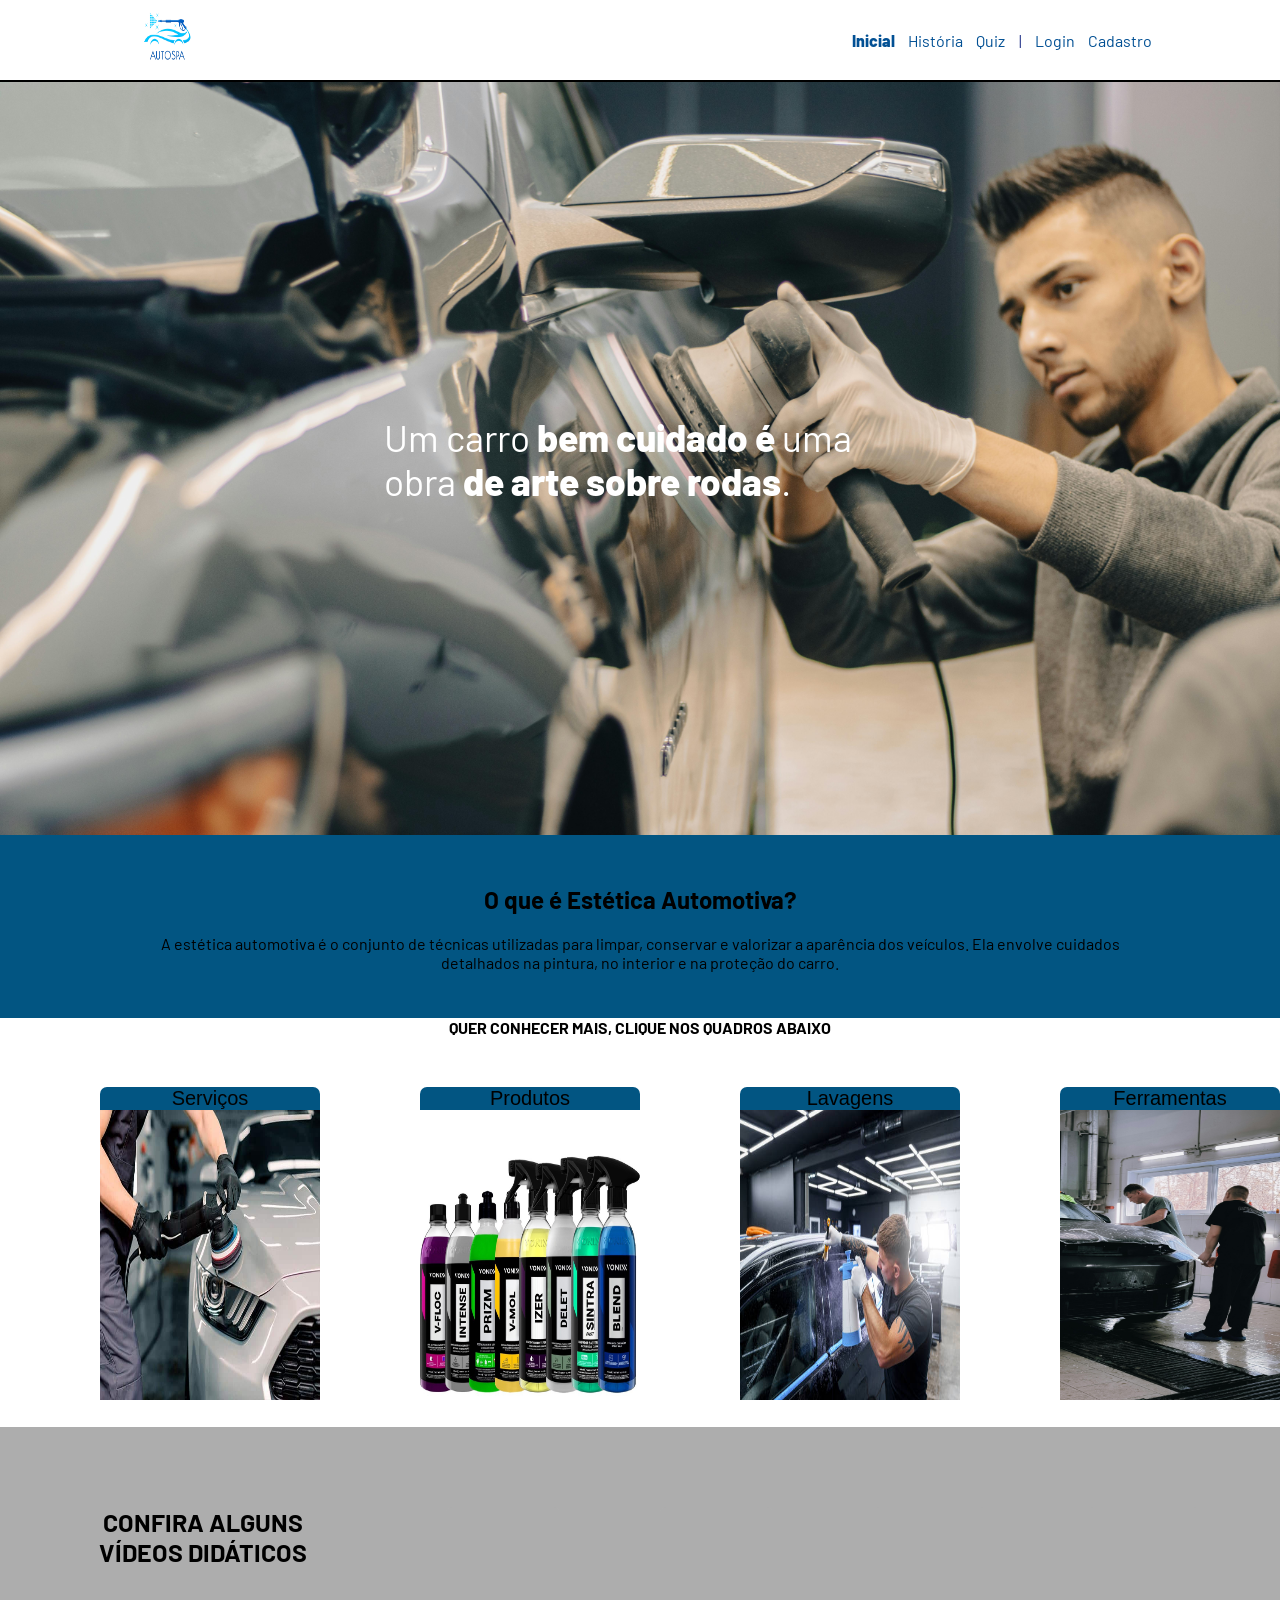
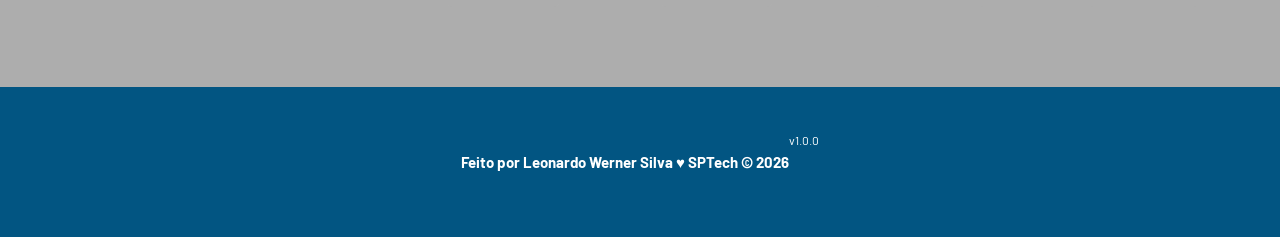
==== public/index.html @ da12f6da "Subindo projeto" ====
<!DOCTYPE html>
<html lang="en">

<head>
  <meta charset="UTF-8">
  <meta http-equiv="X-UA-Compatible" content="IE=edge">
  <meta name="viewport" content="width=device-width, initial-scale=1.0">

  <title>AutoSpa | Página Inicial</title>

  <script src="./js/sessao.js"></script>

  <link rel="stylesheet" href="./css/estilo.css">
  <link rel="icon" href="./assets/icon/LogoAutoSpa.png">
  <link rel="preconnect" href="https://fonts.gstatic.com">
</head>

<body>

  <div class="header">
    <div class="container">
      <div class="titulo">
        <img src="assets/icon/LogoAutoSpa (1).jpg" width="80" height="80" />
      </div>

      <ul class="navbar">
        <li class="agora">
          <a href="#">Inicial</a>
        </li>
        <li>
          <a href="historia.html">História</a>
        </li>
        <li>
          <a href="simulador.html">Quiz </a>
        </li>
        <li>|</li>
        <li>
          <a href="login.html">Login</a>
        </li>
        <li>
          <a href="cadastro.html">Cadastro</a>
        </li>
      </ul>
    </div>
  </div>

  <div class="banner">
    <div class="container">
      <p>Um carro <span>bem cuidado é </span> uma obra<span> de arte sobre rodas</span>.</p>
    </div>
  </div>

  <div class="social">
    <div class="container">
      <div class="boxes">
        <div class="box">
          <center>
            <p>
            <h2>O que é Estética Automotiva?</h2>
            <p>
              <center>
                A estética automotiva é o conjunto de técnicas utilizadas para limpar,
                conservar e valorizar a aparência dos veículos. Ela envolve cuidados
                detalhados na pintura, no interior e na proteção do carro.
              </center>
            </p>
          </center>



        </div>
      </div>
    </div>
  </div>
  <center><b>QUER CONHECER MAIS, CLIQUE NOS QUADROS ABAIXO</b></center>
  <div class="containerbloco">

    <div class="bloco1">
      Serviços
      <a href="serviços.html"> <!-- Link da página de destino -->
        <img src="assets/imgs/imagfundo.jpg" width="220" height="290" />
      </a>
    </div>
    <div class="bloco2">
      Produtos
      <a href="produtos.html"> <!-- Link da página de destino -->
        <img src="assets/imgs/vonix.jpg" width="220" height="310" />

      </a>

    </div>
    <div class="bloco3">
      Lavagens
      <a href="lavagens.html"> <!-- Link da página de destino -->
        <img src="assets/imgs/limpeza1.jpg" width="220" height="290" />

      </a>



    </div>
    <div class="bloco4">
     Ferramentas
      <a href="pagina-vonixx.html"> <!-- Link da página de destino -->
        <img src="assets/imgs/ppf.jpg" width="220" height="290" />
      </a>




    </div>

  </div>
  </div>



  <div class="containervideos">
    <center> <b>CONFIRA ALGUNS VÍDEOS DIDÁTICOS</b></center>
    <div class="video1">
      <!--vídeo em tela cheia: allowfullscreen-->
    <!-- incorporar outro site dentro do seu: iframe-->
  <iframe width="100%" height="315" 
 src="https://www.youtube.com/embed/LTi30Le3JW8"

 
    title="YouTube video player" 
    frameborder="0" 
    
    allowfullscreen>
  </iframe>
</div>
     <div class="video2">
      <!--vídeo em tela cheia: allowfullscreen-->
    <!-- incorporar outro site dentro do seu: iframe-->
  <iframe width="100%" height="315" 
src="https://www.youtube.com/embed/UJSgaszOZp0"
  
    title="YouTube video player" 
    frameborder="0" 
    
    allowfullscreen>
  </iframe>
</div>
      <div class="video3">
      <!--vídeo em tela cheia: allowfullscreen-->
    <!-- incorporar outro site dentro do seu: iframe-->
  <iframe width="100%" height="315" 
    src="https://www.youtube.com/embed/Ljs_YcclOmY" 
    
    title="YouTube video player" 
    frameborder="0" 
    
    allowfullscreen>
  </iframe>
</div>
     <div class="video4">
      <!--vídeo em tela cheia: allowfullscreen-->
    <!-- incorporar outro site dentro do seu: iframe-->
  <iframe width="100%" height="315" 
    src="https://www.youtube.com/embed/5UEhQ9t1pQw" 
    title="YouTube video player" 
    frameborder="0" 
    
    allowfullscreen>
  </iframe>
</div>
  </div>
  <div class="footer">
    <div class="container">
      <h4>Feito por Leonardo Werner Silva &hearts; SPTech &copy; 2026</h4>
      <span class="version">v1.0.0</span>
    </div>
  </div>
</body>

</html>
---- public/css/estilo.css ----
@import url('https://fonts.googleapis.com/css2?family=Barlow:ital,wght@0,100;0,200;0,300;0,400;0,500;0,600;0,700;0,800;0,900;1,100;1,200;1,300;1,400;1,500;1,600;1,700;1,800;1,900&display=swap');

body {
  margin: 0;
  padding: 0;
  font-family: 'Barlow', 'Segoe UI', 'Segoe UI', Tahoma, Geneva, Verdana, sans-serif;
  background-color: rgb(255, 255, 255);
}

:root {
  --tamanho-header: 80px;
  --tamanho-banner: calc(100vh - var(--tamanho-header) - var(--tamanho-footer) - 2px);
  --tamanho-simulador: calc(100vh - var(--tamanho-header) - var(--tamanho-footer) - 2px);
  --tamanho-login: calc(100vh - var(--tamanho-header) - var(--tamanho-footer) - 2px);
  --tamanho-footer: 65px;
}

.container {
  display: flex;
  width: 80%;
  margin: auto;
}

.header {
  height: var(--tamanho-header);
  border-bottom: 2px solid #000000;
}

.header .container {
  justify-content: space-between;
  align-items: center;
  height: 100%;
}

.header a {
  text-decoration: none;
  color: #025094;
}

.agora {
  font-weight: 800;
}

.navbar {
  width: 300px;
  display: flex;
  align-items: center;
  justify-content: space-between;
  list-style: none;
  color: #2d3d8e;
}

.titulo {
  color: #32b9cd;
  width: fit-content;


}

.header h1 {
  margin: 0;
}

/* BANNER */

.banner {
  height: var(--tamanho-banner);
  color: rgb(255, 255, 255);
  background-image: url('../assets/imgs/fundo.jpg');
  background-size: cover;
}

.banner .container {
  justify-content: center;
  align-items: center;
  height: 100%;

}

.banner .container p {
  width: 50%;
  margin: 0;
  padding: 0;
  font-size: 37px;

}

.banner .container span {
  font-weight: 800;

}

/* MISSÃO VISÃO VALORES */

.social {
  background-color: #025582;
  display: flex;
}

.social .container {
  justify-content: center;
}

.box img {
  width: 170px;
}

.social .container .boxes {
  display: flex;
  justify-content: space-between;
  width: 100%;
  padding: 30px 0;
}

.social p {
  
   text-align: justify; /* texto alinhado*/ 
}

.box {
  display: flex;
  flex-direction: column;

}

/* FOOTER */

.footer {
  background-color: #025582;
  height: 150px;
  color: #fff;
  display: flex;
  font-size: 15px;
}

.footer .container {
  justify-content: center;
  text-align: center;
}

.footer .container .version {
  font-size: 12px;
}

/* LOGIN */

.login {
  height: var(--tamanho-login);
  background-image: url('../assets/imgs/telas.jpg');
  background-size: cover;
}

.login .container {
  justify-content: center;
  align-items: center;
  height: 100%;
}

.card {
  width: 50%;
  background-color: #e5e5e5;
  border-radius: 10px;
  display: flex;
  align-items: center;
  justify-content: space-evenly;
  color: rgb(5, 65, 156);
  flex-direction: column;
  height: fit-content;
  padding: 20px 0;
}

.card h2 {
  margin: 0;
  font-size: 30px;
}

.formulario {
  display: flex;
  height: 90%;
  width: 80%;
  justify-content: space-around;
  flex-direction: column;
}

.formulario span {
  font-size: 15px;
  font-weight: 800;
}

.formulario input {
  border: 2px solid #32b9cd;
  text-align: center;
  border-radius: 10px;
  margin: 0;
}

.formulario select {
  border: 2px solid #32b9cd;
  background-color: white;
  color: gray;
  height: 36px;
  text-align: center;
  border-radius: 10px;
  margin: 0;
}

.campo {
  display: flex;
  flex-direction: column;
  justify-content: start;
  padding: 5px 0;
}

.botao {
  cursor: pointer;
  font-family: "Barlow", sans-serif;
  border: 0;
  border-radius: 5px;
  font-weight: 600;
  font-size: 18px;
  color: #fff;
  background-color: #33228a;
  width: 120px;
  height: 30px;
  align-self: center;
  margin-top: 20px;
}

.loading-div {
  width: 50px;
  display: none;
}

.loading-div img {
  height: 50px;
  width: 50px;
}

#div_erros_login {
  display: none
}

/* CSS DA PARTE DE HISTÓRIA*/
.social1{
   background-color: #264a84;
   display: flex;
   align-items: center;
   justify-content: center;
  padding: 30px;
}
.fotocarroantigo {

background-color: #bab6b6;

}

.caixa {

  color: rgb(222, 222, 222);
  justify-content: space-between;
  display: flex;
   text-align: justify; /* texto alinhado*/ 
    gap: 40px;

}

/* Especialidades  */ 
.containerbloco{
justify-content: center ;
  flex-direction: row;

  align-items: center;
  display: flex;
  padding: 50px;
}
.bloco1{
   border: 0;
  border-radius: 7px;
  font-weight: 80px;
   font-family: 'Lucida Sans', 'Lucida Sans Regular', 'Lucida Grande', 'Lucida Sans Unicode', Geneva, Verdana, sans-serif;
  align-items: center;
  font-size: 14px;
  
  flex-direction: column;
  display: flex;
  color: #030303;
  font-size: 20px;
  width: 220px;
  margin-left: 100px;
  height: 290px;
background-color: #025582;
}
.bloco2{
   border: 0;
  border-radius: 7px;
  font-weight: 80px;
  font-size: 14px;
  align-items: center;
  flex-direction: column;
  font-size: 20px;
  font-family: 'Lucida Sans', 'Lucida Sans Regular', 'Lucida Grande', 'Lucida Sans Unicode', Geneva, Verdana, sans-serif;
  display: flex;
  color: #000000;
  width: 220px;
  margin-left: 100px;
  height: 290px;
 background-color: #025582;
}
.bloco3{
   border: 0;
  border-radius: 7px;
  align-items: center;
  font-weight: 80px;
  font-size: 14px;
  font-family: 'Lucida Sans', 'Lucida Sans Regular', 'Lucida Grande', 'Lucida Sans Unicode', Geneva, Verdana, sans-serif;
  flex-direction: column;
  display: flex;
  color: #000000;
  width: 220px;
  font-size: 20px;
  margin-left: 100px;
  height: 290px;
background-color: #025582;
}
.bloco4{
   border: 0;
  border-radius: 7px;
  font-weight: 80px;
  font-size: 14px;
  align-items: center;
  flex-direction: column;
  font-family: 'Lucida Sans', 'Lucida Sans Regular', 'Lucida Grande', 'Lucida Sans Unicode', Geneva, Verdana, sans-serif;
  display: flex;
  color: #000000;
  width: 220px;
  font-size: 20px;
  margin-left: 100px;
  height: 290px;
background-color: #025582;
}
/* VIDEOS   */
.containervideos{
  justify-content: center ;
  font-size: 25px;
  display: flex;
  background-color: #adadad;
  padding: 80px;
}
.video1{
    border: 0;
  border-radius: 7px;
  font-weight: 80px;
  font-size: 14px;
  
  flex-direction: column;
  display: flex;
  color: #fff;
  width: 190px;
  margin-left: 120px;
  height: 100px;
  background-color: #adadad;
}
.video2{
    border: 0;
  border-radius: 7px;
  font-weight: 80px;
  font-size: 14px;
  
  flex-direction: column;
  display: flex;
  color: #fff;
  width: 190px;
  margin-left: 100px;
  height: 100px;
  background-color: #adadad;
}
.video3{
    border: 0;
  border-radius: 7px;
  font-weight: 80px;
  font-size: 14px;
  
  flex-direction: column;
  display: flex;
  color: #fff;
  width: 190px;
  margin-left: 100px;
  height: 100px;
  background-color: #adadad;
}
.video4{
    border: 0;
  border-radius: 7px;
  font-weight: 80px;
  font-size: 14px;
  
  flex-direction: column;
  display: flex;
  color: #fff;
  width: 190px;
  margin-left: 100px;
  height: 100px;
  background-color: #adadad;
}
  /* FORMULARIO */

.alerta_erro {
  display: flex;
  justify-content: flex-end;
}

.card_erro {
  display: none;
  background-color: #fff;
  color: black;
  width: 230px;
  position: fixed;
  border-radius: 4px;
  border: #ED145B 3px solid;
  padding: 10px;
  margin-right: 10%;
}

.card_erro #mensagem_erro {
  font-weight: 500;
  font-size: 20px;
}

.formulario .tipo_campo {
  font-size: 20px;
  font-weight: 600 !important;
}

.formulario {
  display: flex;
  flex-direction: column;
}

input {
  margin-bottom: 10px;
  border: 2px solid #32b9cd;
  padding: 10px;
  text-align: center;
  border-radius: 10px;
}

.btn {
  font-family: "Barlow", sans-serif;
  border: 0;
  border-radius: 5px;
  font-weight: 600;
  font-size: 18px;
  padding: 10px 15px;
  color: white;
  background-color: #ED145B;
  width: 120px;
  align-self: center;
  margin-top: 5px;
}

.loading-div {
  width: 50px;
  margin: auto;
  display: none;
}

.loading-div img {
  height: 50px;
  width: 50px;
}

/* SIMULADOR */

.simulador {
  color: white;
}

.simulador .container {
  flex-direction: column;
  overflow: scroll;
  height: var(--tamanho-simulador);
}

/* ALERTA */

#alerta {
  position: absolute;
  right: 0;
  bottom: 0;
}

.mensagem-alarme {
  background-color: white;
  border-radius: 5px;
  width: 300px;
  height: 80px;
  margin: 10px;
  padding: 10px 0;
  display: flex;
  justify-content: space-evenly;
  align-items: center;
}

.mensagem-alarme h3 {
  font-size: 14px;
  margin: 0;
}

.mensagem-alarme .informacao {
  width: 66%;
}

.alarme-sino {
  width: 48px;
  height: 48px;
  animation-name: bell;
  animation-duration: 4s;
  background-image: url('https://cdn-icons-png.flaticon.com/512/1157/1157000.png');
  background-size: cover;
  animation-iteration-count: infinite;
}

@keyframes bell {
  0% {
    transform: rotate(25deg)
  }

  25% {
    transform: rotate(-25deg)
  }

  50% {
    transform: rotate(25deg)
  }

  75% {
    transform: rotate(-25deg)
  }

  100% {
    transform: rotate(25deg)
  }
}
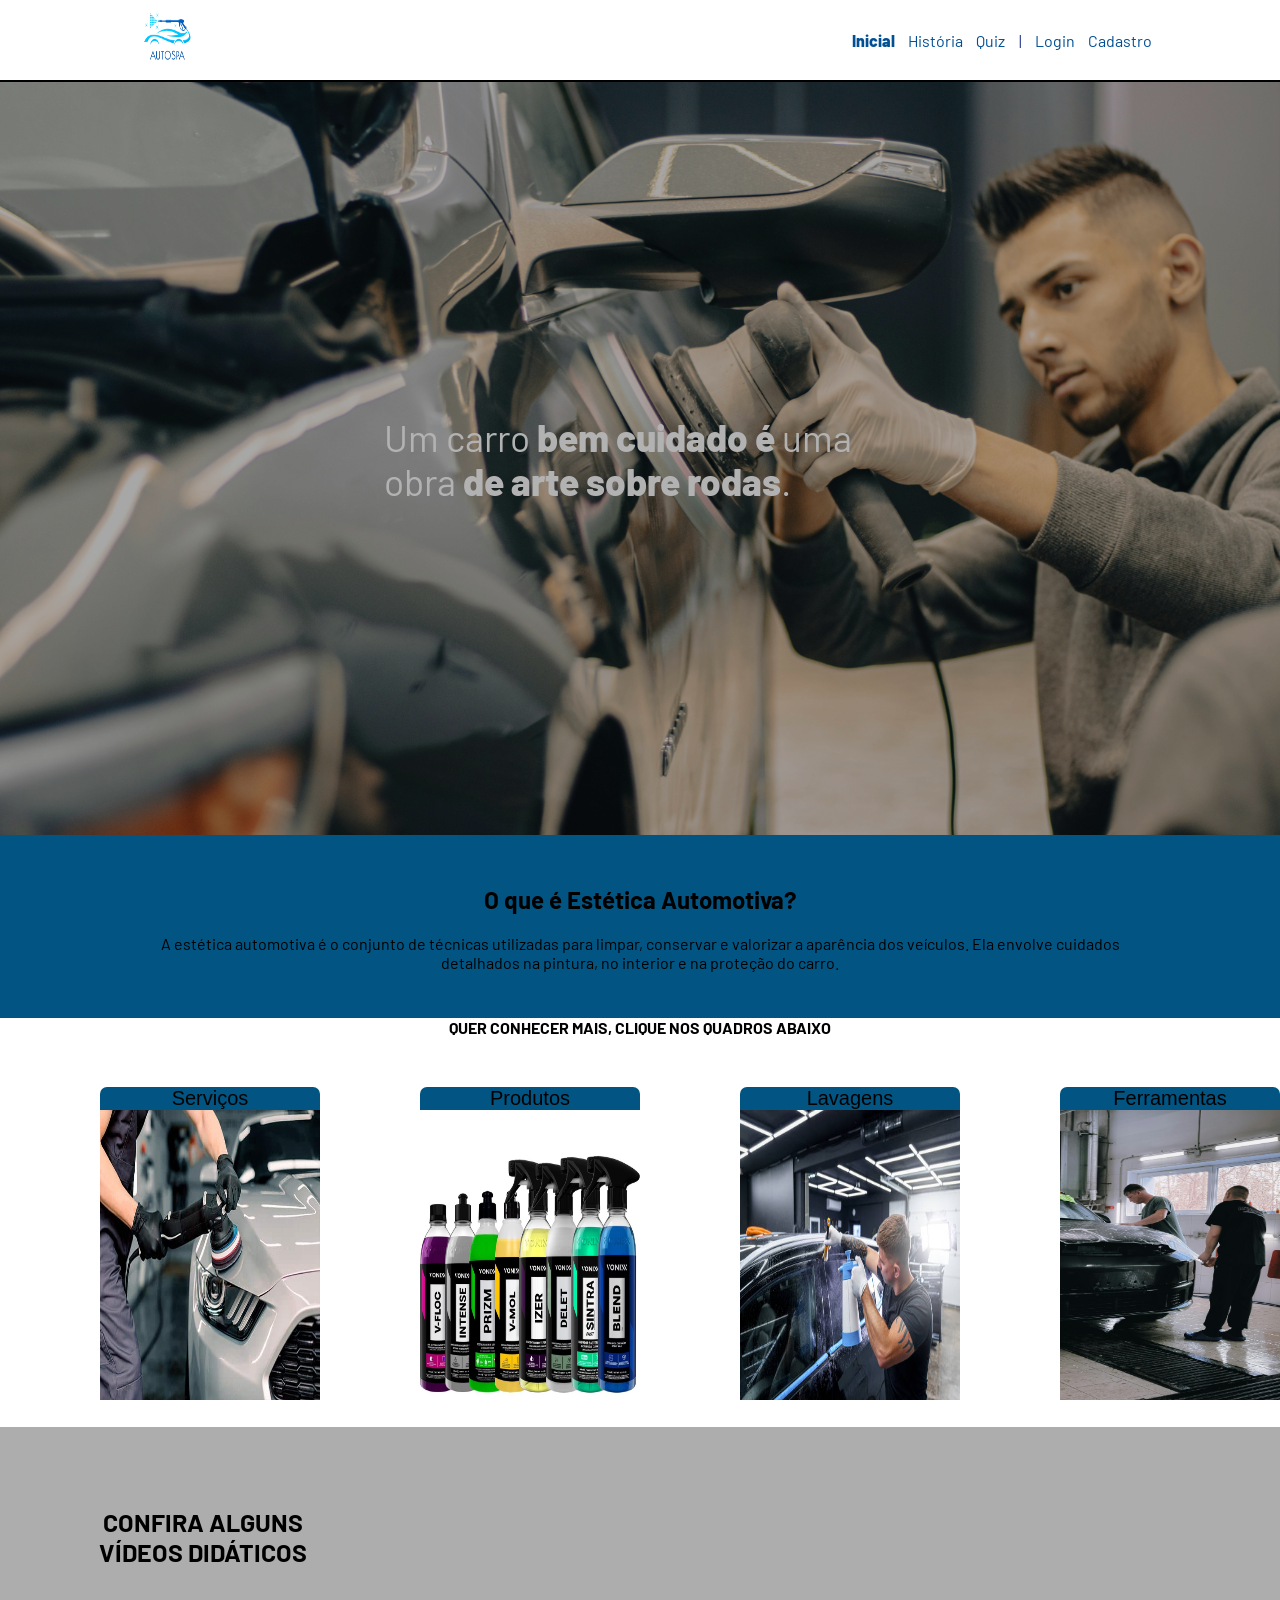
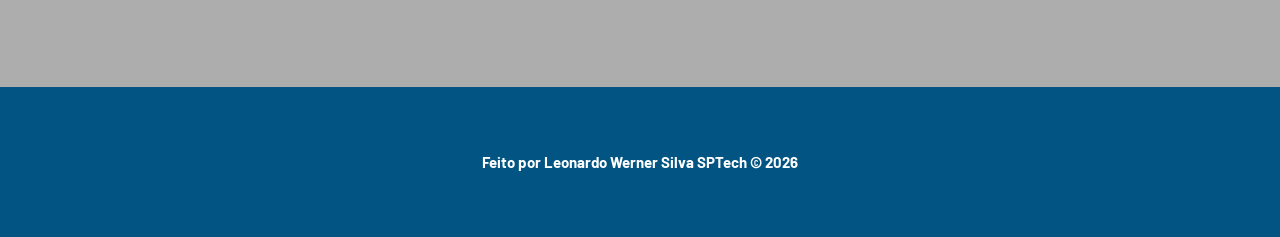
==== commit 47213ac7: "Codigo atualizado" ====
--- a/public/index.html
+++ b/public/index.html
@@ -168,8 +168,8 @@
   </div>
   <div class="footer">
     <div class="container">
-      <h4>Feito por Leonardo Werner Silva &hearts; SPTech &copy; 2026</h4>
-      <span class="version">v1.0.0</span>
+      <h4>Feito por Leonardo Werner Silva  SPTech &copy; 2026</h4>
+      
     </div>
   </div>
 </body>
--- a/public/css/estilo.css
+++ b/public/css/estilo.css
@@ -67,6 +67,7 @@
   height: var(--tamanho-banner);
   color: rgb(255, 255, 255);
   background-image: url('../assets/imgs/fundo.jpg');
+  filter: brightness(0.7);
   background-size: cover;
 }
 
@@ -480,6 +481,13 @@
   overflow: scroll;
   height: var(--tamanho-simulador);
 }
+/* Serviço*/
+.serviço{
+  display: flex;
+  align-items: center;
+  justify-content: center;
+  flex-direction: column;
+}
 
 /* ALERTA */
 
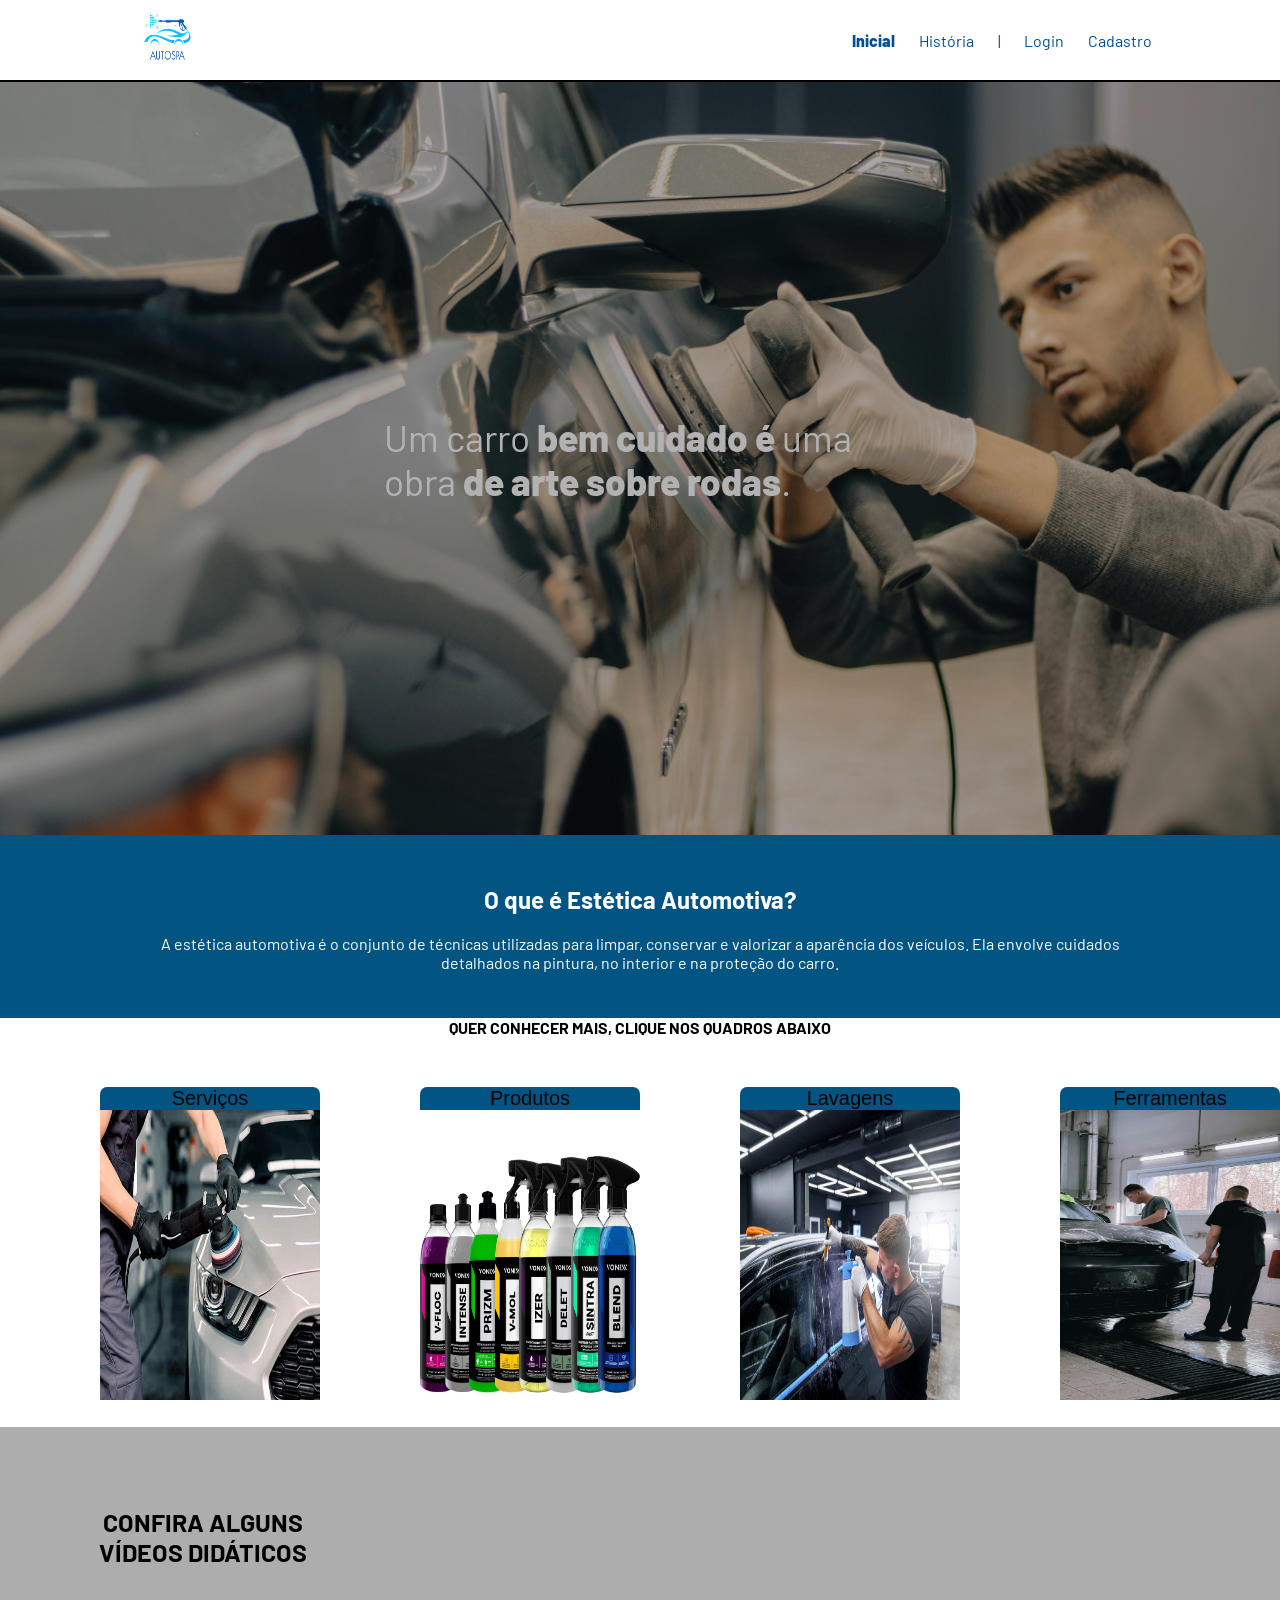
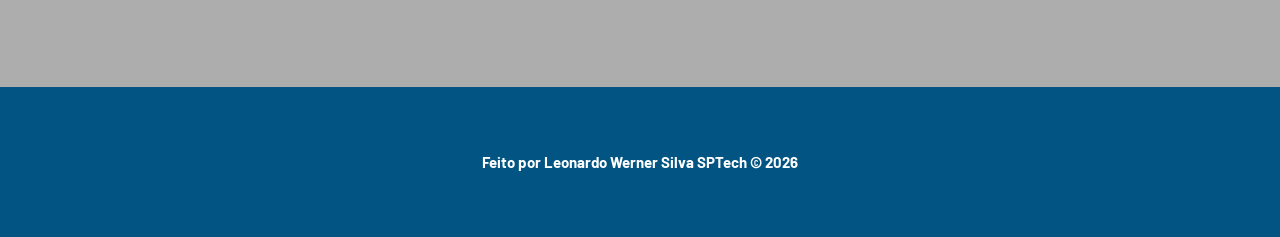
==== commit e6df75f8: "Projeto atualizado conexão vm" ====
--- a/public/index.html
+++ b/public/index.html
@@ -29,9 +29,6 @@
         </li>
         <li>
           <a href="historia.html">História</a>
-        </li>
-        <li>
-          <a href="simulador.html">Quiz </a>
         </li>
         <li>|</li>
         <li>
@@ -101,7 +98,7 @@
     </div>
     <div class="bloco4">
      Ferramentas
-      <a href="pagina-vonixx.html"> <!-- Link da página de destino -->
+      <a href="ferramentas.html"> <!-- Link da página de destino -->
         <img src="assets/imgs/ppf.jpg" width="220" height="290" />
       </a>
 
--- a/public/css/estilo.css
+++ b/public/css/estilo.css
@@ -96,6 +96,7 @@
 .social {
   background-color: #025582;
   display: flex;
+  color: white;
 }
 
 .social .container {
@@ -116,6 +117,7 @@
 .social p {
   
    text-align: justify; /* texto alinhado*/ 
+   
 }
 
 .box {
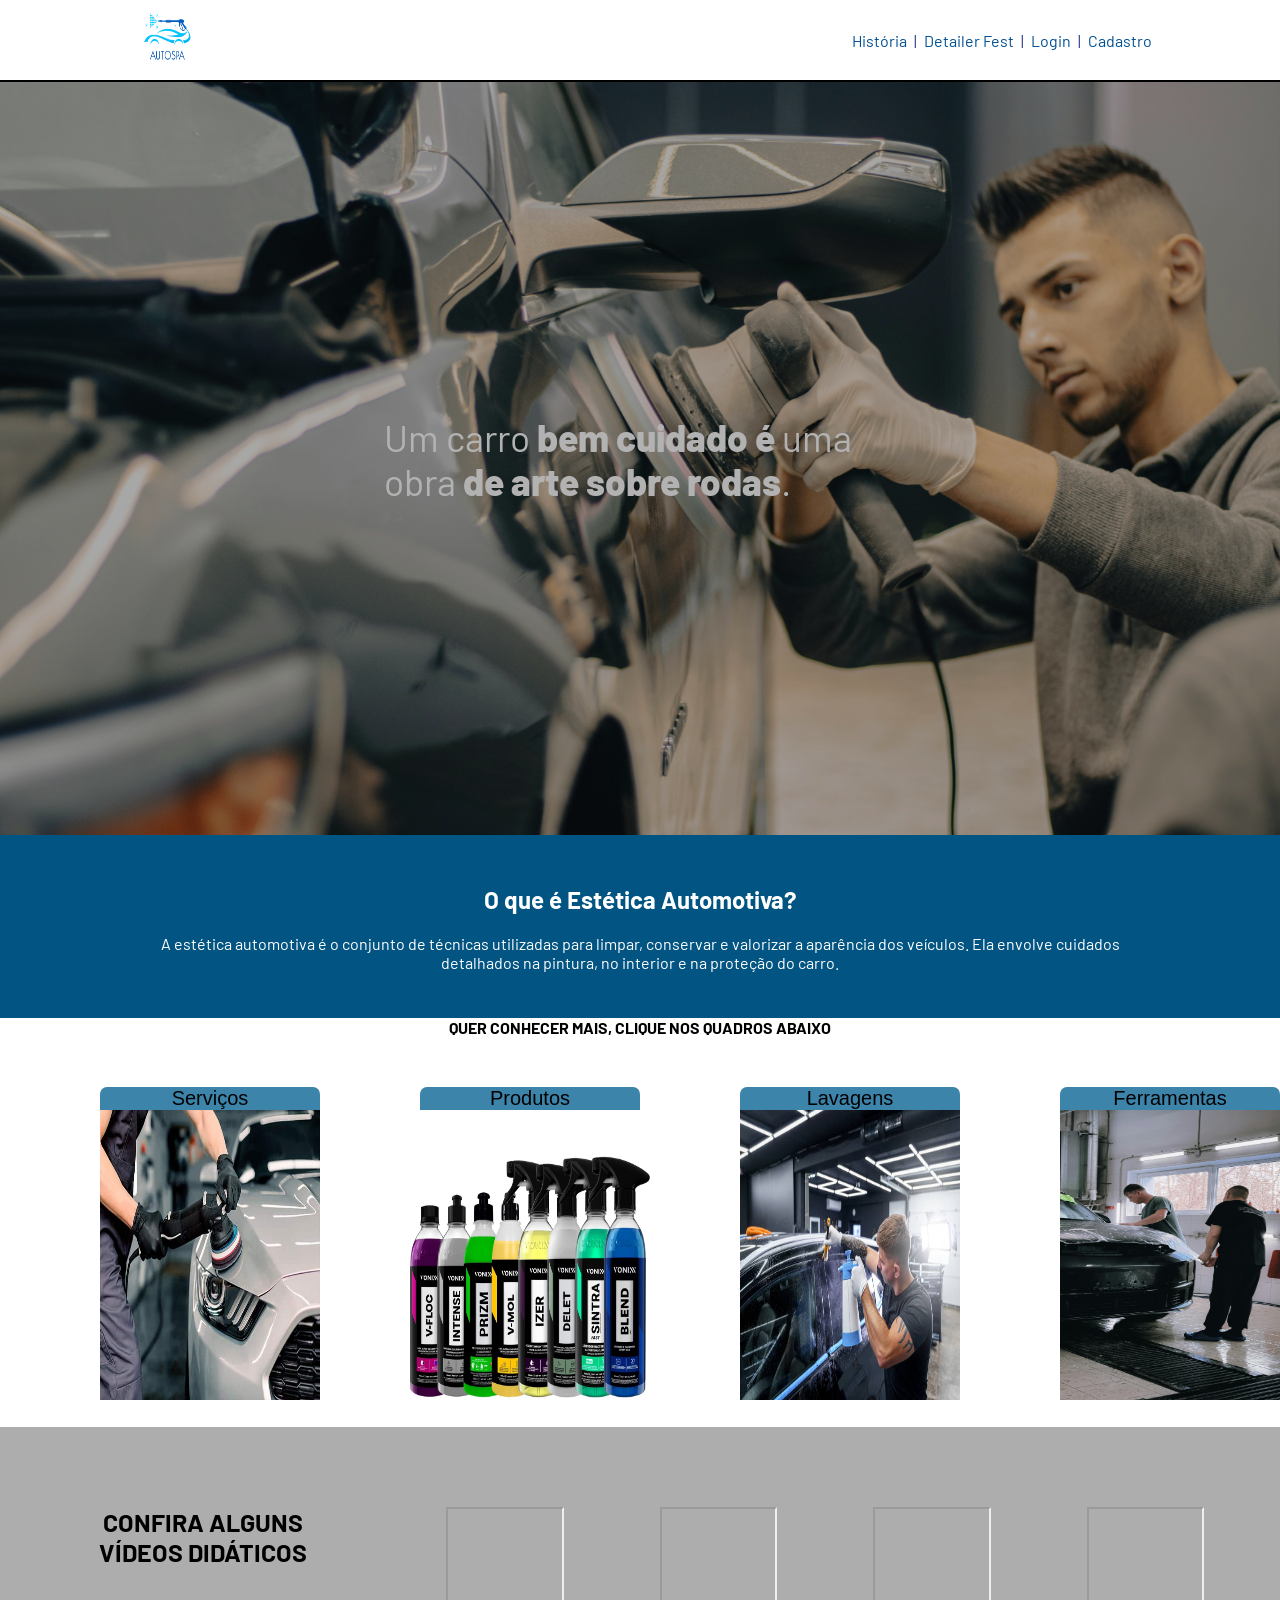
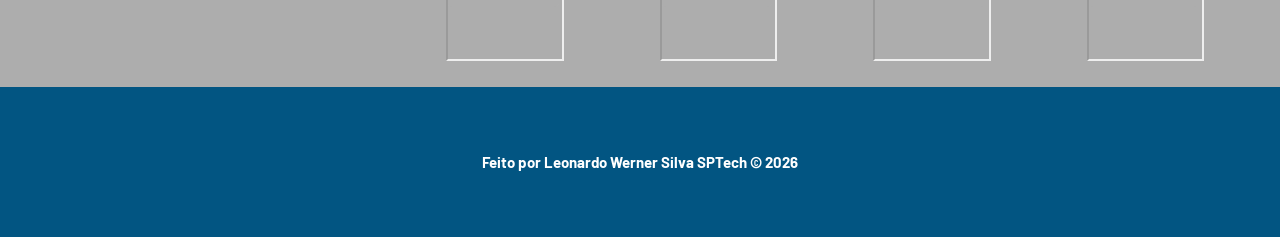
==== commit b8f9fb1d: "feat Projeto atualizado" ====
--- a/public/index.html
+++ b/public/index.html
@@ -24,17 +24,17 @@
       </div>
 
       <ul class="navbar">
-        <li class="agora">
-          <a href="#">Inicial</a>
-        </li>
-        <li>
+         <li>
           <a href="historia.html">História</a>
+        
+        </li>|<li>
+            
+          <a href="eventos.html"> Detailer Fest</a>
         </li>
         <li>|</li>
         <li>
           <a href="login.html">Login</a>
-        </li>
-        <li>
+        </li>| <li>
           <a href="cadastro.html">Cadastro</a>
         </li>
       </ul>
@@ -74,21 +74,21 @@
 
     <div class="bloco1">
       Serviços
-      <a href="serviços.html"> <!-- Link da página de destino -->
+      <a href="serviços.html"> 
         <img src="assets/imgs/imagfundo.jpg" width="220" height="290" />
       </a>
     </div>
     <div class="bloco2">
       Produtos
-      <a href="produtos.html"> <!-- Link da página de destino -->
-        <img src="assets/imgs/vonix.jpg" width="220" height="310" />
+      <a href="produtos.html"> 
+        <img src="assets/imgs/vonix.jpg" width="240" height="315" />
 
       </a>
 
     </div>
     <div class="bloco3">
       Lavagens
-      <a href="lavagens.html"> <!-- Link da página de destino -->
+      <a href="lavagens.html">
         <img src="assets/imgs/limpeza1.jpg" width="220" height="290" />
 
       </a>
@@ -97,11 +97,11 @@
 
     </div>
     <div class="bloco4">
-     Ferramentas
-      <a href="ferramentas.html"> <!-- Link da página de destino -->
+      Ferramentas
+      <a href="ferramentas.html">
         <img src="assets/imgs/ppf.jpg" width="220" height="290" />
       </a>
-
+    
 
 
 
@@ -115,58 +115,46 @@
   <div class="containervideos">
     <center> <b>CONFIRA ALGUNS VÍDEOS DIDÁTICOS</b></center>
     <div class="video1">
+
       <!--vídeo em tela cheia: allowfullscreen-->
-    <!-- incorporar outro site dentro do seu: iframe-->
-  <iframe width="100%" height="315" 
- src="https://www.youtube.com/embed/LTi30Le3JW8"
+      <!-- incorporar outro site dentro do seu: iframe-->
+      <!-- https://asllanmaciel.com.br/iframes-html/-->
+      <iframe width="100%" height="315" src="https://www.youtube.com/embed/LTi30Le3JW8" title="YouTube video "
+        allowfullscreen>
+      </iframe>
+    </div>
+    
+      <!--vídeo em tela cheia: allowfullscreen-->
+      <!-- incorporar outro site dentro do seu: iframe-->
+    <div class="video2">
 
- 
-    title="YouTube video player" 
-    frameborder="0" 
+      <iframe width="100%" height="315" src="https://www.youtube.com/embed/UJSgaszOZp0" title="YouTube video "
+        allowfullscreen>
+      </iframe>
+    </div>
     
-    allowfullscreen>
-  </iframe>
-</div>
-     <div class="video2">
       <!--vídeo em tela cheia: allowfullscreen-->
-    <!-- incorporar outro site dentro do seu: iframe-->
-  <iframe width="100%" height="315" 
-src="https://www.youtube.com/embed/UJSgaszOZp0"
-  
-    title="YouTube video player" 
-    frameborder="0" 
+      <!-- incorporar outro site dentro do seu: iframe-->
+    <div class="video3">
+
+      <iframe width="100%" height="315" src="https://www.youtube.com/embed/Ljs_YcclOmY" title="YouTube video "
+        allowfullscreen>
+      </iframe>
+    </div>
     
-    allowfullscreen>
-  </iframe>
-</div>
-      <div class="video3">
       <!--vídeo em tela cheia: allowfullscreen-->
-    <!-- incorporar outro site dentro do seu: iframe-->
-  <iframe width="100%" height="315" 
-    src="https://www.youtube.com/embed/Ljs_YcclOmY" 
-    
-    title="YouTube video player" 
-    frameborder="0" 
-    
-    allowfullscreen>
-  </iframe>
-</div>
-     <div class="video4">
-      <!--vídeo em tela cheia: allowfullscreen-->
-    <!-- incorporar outro site dentro do seu: iframe-->
-  <iframe width="100%" height="315" 
-    src="https://www.youtube.com/embed/5UEhQ9t1pQw" 
-    title="YouTube video player" 
-    frameborder="0" 
-    
-    allowfullscreen>
-  </iframe>
-</div>
+      <!-- incorporar outro site dentro do seu: iframe-->
+    <div class="video4">
+
+      <iframe width="100%" height="315" src="https://www.youtube.com/embed/5UEhQ9t1pQw" title="YouTube video "
+        allowfullscreen>
+      </iframe>
+    </div>
   </div>
   <div class="footer">
     <div class="container">
-      <h4>Feito por Leonardo Werner Silva  SPTech &copy; 2026</h4>
-      
+      <h4>Feito por Leonardo Werner Silva SPTech &copy; 2026</h4>
+
     </div>
   </div>
 </body>
--- a/public/css/estilo.css
+++ b/public/css/estilo.css
@@ -115,9 +115,10 @@
 }
 
 .social p {
-  
-   text-align: justify; /* texto alinhado*/ 
-   
+
+  text-align: justify;
+  /* texto alinhado*/
+
 }
 
 .box {
@@ -144,6 +145,114 @@
 .footer .container .version {
   font-size: 12px;
 }
+/*  Tela de Produto  */ 
+.socialproduto .container .boxes_produto {
+  display: flex;
+  justify-content: space-between;
+  width: 100%;
+  padding: 30px 0;
+}
+.socialproduto {
+  background-color: #264a84;
+  display: flex;
+  align-items: center;
+  justify-content: center;
+  padding: 30px;
+}
+.socialproduto1 {
+  background-color: #23519b;
+  display: flex;
+  align-items: center;
+  justify-content: center;
+  padding: 30px;
+}
+/*  Tela de evento  */ 
+.socialevento .container .boxes_evento {
+   display: flex;
+  width: 100%;
+  padding: 20px 0;
+}
+
+.socialevento {
+  background-color: #264a84;
+  display: flex;
+  padding: 40px;
+}
+.socialevento1 {
+  background-color: #23519b;
+  display: flex;
+  align-items: center;
+  justify-content: center;
+  padding: 40px;
+}
+
+/*  Tela de Ferramenta  */ 
+.socialferramenta.container .boxes_ferramenta {
+  display: flex;
+  justify-content: space-between;
+  width: 100%;
+  padding: 30px 0;
+}
+.socialferramenta {
+  background-color: #264a84;
+  display: flex;
+  align-items: center;
+  justify-content: center;
+  padding: 30px;
+}
+.socialferramenta1 {
+  background-color: #23519b;
+  display: flex;
+  align-items: center;
+  justify-content: center;
+  padding: 30px;
+}
+
+
+/*  Tela de lavagem  */ 
+.sociallavagem .container .boxes_lavagem {
+  display: flex;
+  justify-content: space-between;
+  width: 100%;
+  padding: 30px 0;
+}
+.sociallavagem {
+  background-color: #264a84;
+  display: flex;
+  align-items: center;
+  justify-content: center;
+  padding: 30px;
+}
+.sociallavagem1 {
+  background-color: #23519b;
+  display: flex;
+  align-items: center;
+  justify-content: center;
+  padding: 30px;
+}
+
+/*  Tela de Serviço  */ 
+.socialserviço .container .boxes_serviço {
+  display: flex;
+  justify-content: space-between;
+  width: 100%;
+  padding: 30px 0;
+}
+.socialserviço {
+  background-color: #264a84;
+  display: flex;
+  align-items: center;
+  justify-content: center;
+  padding: 30px;
+}
+.socialserviço1 {
+  background-color: #23519b;
+  display: flex;
+  align-items: center;
+  justify-content: center;
+  padding: 30px;
+}
+
 
 /* LOGIN */
 
@@ -244,17 +353,25 @@
 }
 
 /* CSS DA PARTE DE HISTÓRIA*/
-.social1{
-   background-color: #264a84;
-   display: flex;
-   align-items: center;
-   justify-content: center;
-  padding: 30px;
-}
+.socialhistoria {
+  background-color: #264a84;
+  display: flex;
+  align-items: center;
+  justify-content: center;
+  padding: 30px;
+}
+
 .fotocarroantigo {
 
-background-color: #bab6b6;
-
+  background-color: #bab6b6;
+
+}
+
+.socialhistoria .container .boxeshistoria {
+  display: flex;
+  justify-content: space-between;
+  width: 100%;
+  padding: 30px 0;
 }
 
 .caixa {
@@ -262,28 +379,51 @@
   color: rgb(222, 222, 222);
   justify-content: space-between;
   display: flex;
-   text-align: justify; /* texto alinhado*/ 
-    gap: 40px;
-
-}
-
-/* Especialidades  */ 
-.containerbloco{
-justify-content: center ;
+  text-align: justify;
+  /* texto alinhado*/
+  gap: 40px;
+      
+  
+}
+
+
+.caixa1 {
+
+  color: rgb(222, 222, 222);
+  justify-content: space-between;
+  display: flex;
+  text-align: justify;
+  /* texto alinhado*/
+  gap: 45px;
+
+}
+
+.container1 {
+  display: flex;
+  width: 85%;
+  margin: auto;
+}
+
+
+
+/* Especialidades  */
+.containerbloco {
+  justify-content: center;
   flex-direction: row;
 
   align-items: center;
   display: flex;
   padding: 50px;
 }
-.bloco1{
-   border: 0;
+
+.bloco1 {
+  border: 0;
   border-radius: 7px;
   font-weight: 80px;
-   font-family: 'Lucida Sans', 'Lucida Sans Regular', 'Lucida Grande', 'Lucida Sans Unicode', Geneva, Verdana, sans-serif;
-  align-items: center;
-  font-size: 14px;
-  
+  font-family: 'Lucida Sans', 'Lucida Sans Regular', 'Lucida Grande', 'Lucida Sans Unicode', Geneva, Verdana, sans-serif;
+  align-items: center;
+  font-size: 14px;
+
   flex-direction: column;
   display: flex;
   color: #030303;
@@ -291,10 +431,11 @@
   width: 220px;
   margin-left: 100px;
   height: 290px;
-background-color: #025582;
-}
-.bloco2{
-   border: 0;
+  background-color: #3c84aa;
+}
+
+.bloco2 {
+  border: 0;
   border-radius: 7px;
   font-weight: 80px;
   font-size: 14px;
@@ -307,10 +448,11 @@
   width: 220px;
   margin-left: 100px;
   height: 290px;
- background-color: #025582;
-}
-.bloco3{
-   border: 0;
+   background-color: #3c84aa;
+}
+
+.bloco3 {
+  border: 0;
   border-radius: 7px;
   align-items: center;
   font-weight: 80px;
@@ -323,10 +465,11 @@
   font-size: 20px;
   margin-left: 100px;
   height: 290px;
-background-color: #025582;
-}
-.bloco4{
-   border: 0;
+   background-color: #3c84aa;
+}
+
+.bloco4 {
+  border: 0;
   border-radius: 7px;
   font-weight: 80px;
   font-size: 14px;
@@ -339,22 +482,24 @@
   font-size: 20px;
   margin-left: 100px;
   height: 290px;
-background-color: #025582;
-}
+   background-color: #3c84aa;
+}
+
 /* VIDEOS   */
-.containervideos{
-  justify-content: center ;
+.containervideos {
+  justify-content: center;
   font-size: 25px;
   display: flex;
   background-color: #adadad;
   padding: 80px;
 }
-.video1{
-    border: 0;
+
+.video1 {
+  border: 0;
   border-radius: 7px;
   font-weight: 80px;
   font-size: 14px;
-  
+
   flex-direction: column;
   display: flex;
   color: #fff;
@@ -363,12 +508,13 @@
   height: 100px;
   background-color: #adadad;
 }
-.video2{
-    border: 0;
+
+.video2 {
+  border: 0;
   border-radius: 7px;
   font-weight: 80px;
   font-size: 14px;
-  
+
   flex-direction: column;
   display: flex;
   color: #fff;
@@ -377,12 +523,13 @@
   height: 100px;
   background-color: #adadad;
 }
-.video3{
-    border: 0;
+
+.video3 {
+  border: 0;
   border-radius: 7px;
   font-weight: 80px;
   font-size: 14px;
-  
+
   flex-direction: column;
   display: flex;
   color: #fff;
@@ -391,21 +538,24 @@
   height: 100px;
   background-color: #adadad;
 }
-.video4{
-    border: 0;
+
+.video4 {
+  border: 0;
   border-radius: 7px;
   font-weight: 80px;
   font-size: 14px;
-  
+
   flex-direction: column;
   display: flex;
   color: #fff;
   width: 190px;
+ 
   margin-left: 100px;
   height: 100px;
   background-color: #adadad;
 }
-  /* FORMULARIO */
+
+/* FORMULARIO */
 
 .alerta_erro {
   display: flex;
@@ -483,8 +633,9 @@
   overflow: scroll;
   height: var(--tamanho-simulador);
 }
+
 /* Serviço*/
-.serviço{
+.serviço {
   display: flex;
   align-items: center;
   justify-content: center;
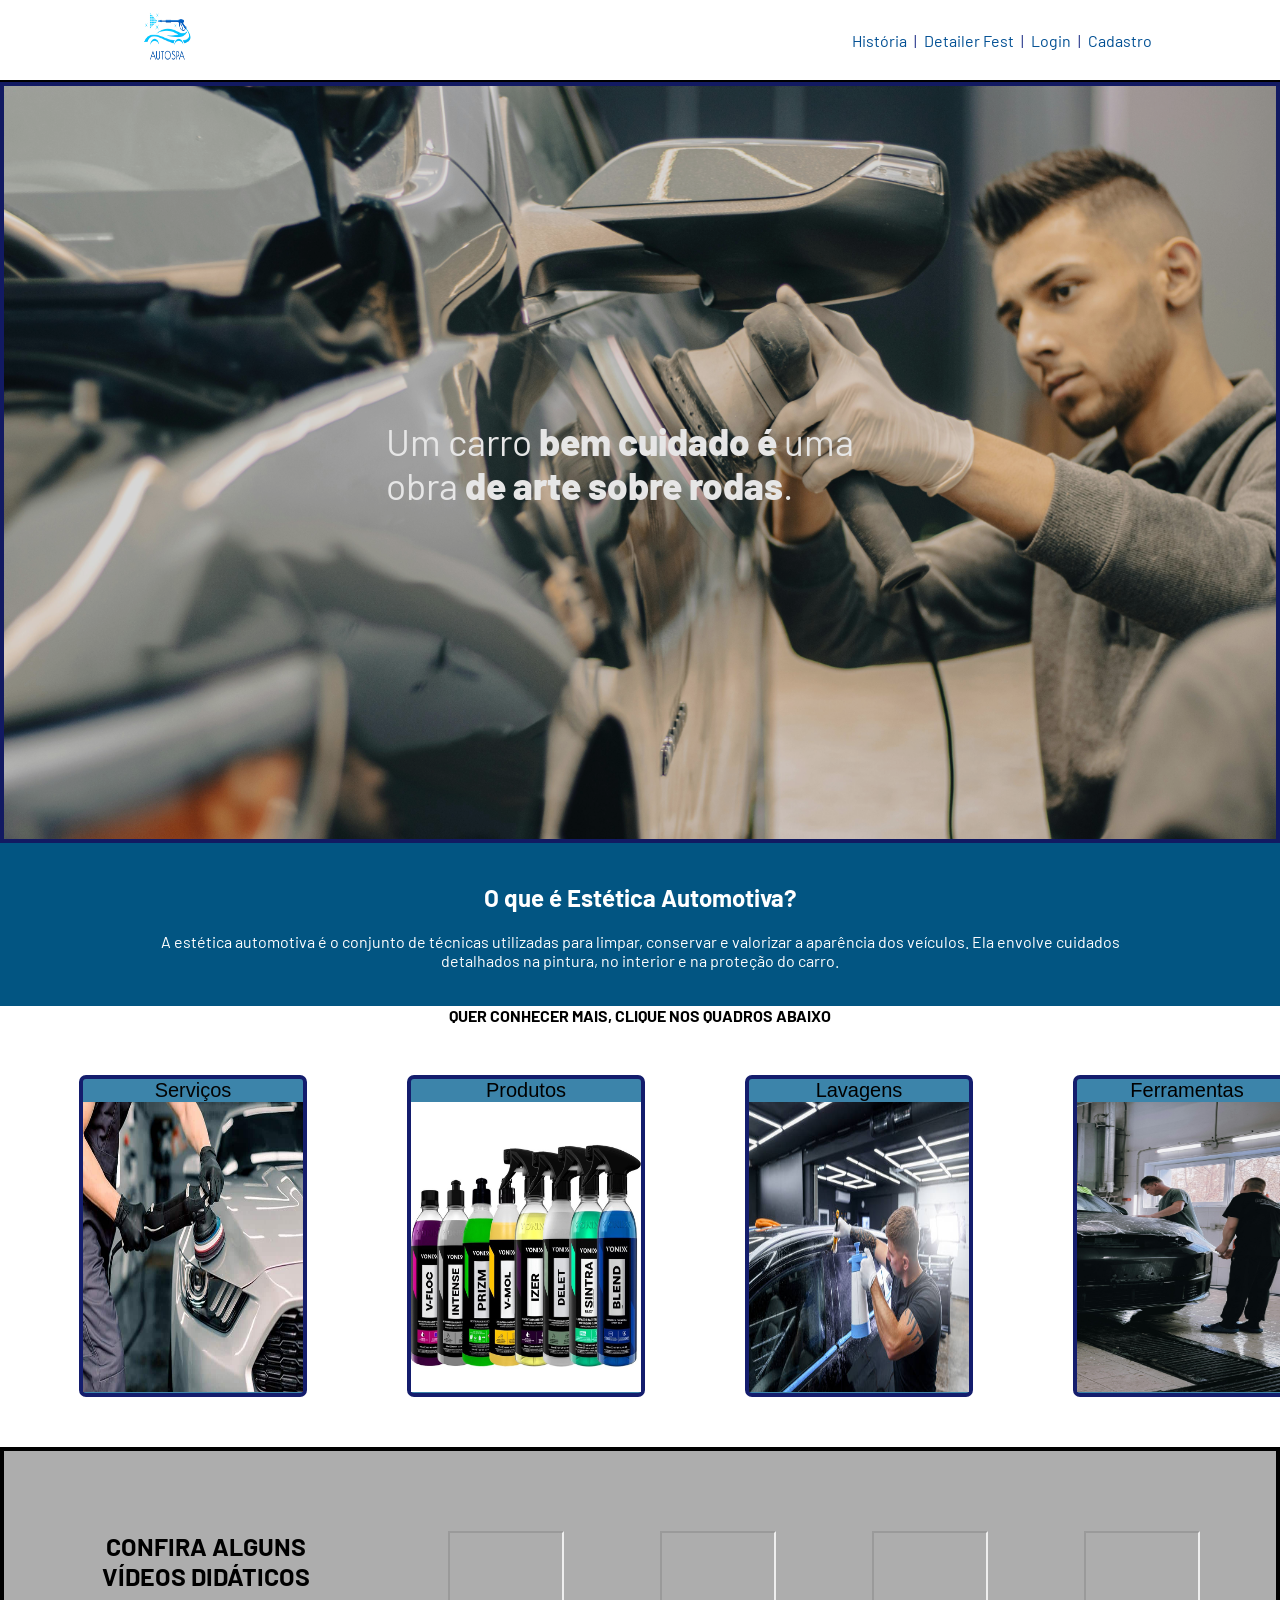
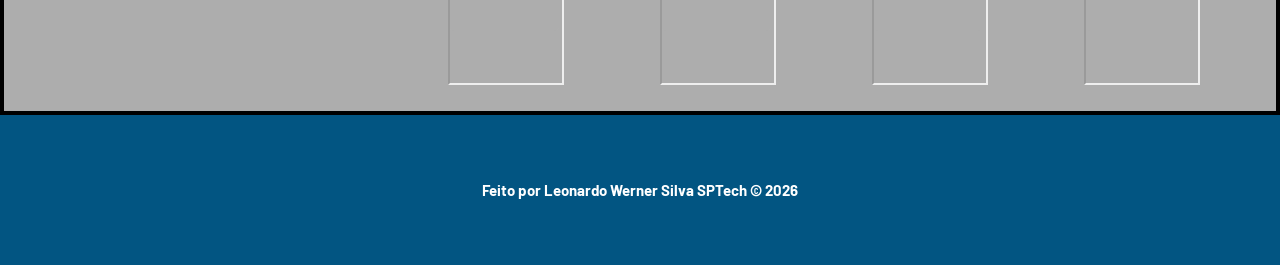
==== commit 22c6c15c: "Conexões e atualizações feitas no projeto" ====
--- a/public/index.html
+++ b/public/index.html
@@ -2,6 +2,7 @@
 <html lang="en">
 
 <head>
+   <link rel="shortcut icon" href="../assets/icon/LogoAutoSpa (1).jpg" type="image/x-icon">
   <meta charset="UTF-8">
   <meta http-equiv="X-UA-Compatible" content="IE=edge">
   <meta name="viewport" content="width=device-width, initial-scale=1.0">
@@ -81,7 +82,7 @@
     <div class="bloco2">
       Produtos
       <a href="produtos.html"> 
-        <img src="assets/imgs/vonix.jpg" width="240" height="315" />
+        <img src="assets/imgs/vonix.jpg" width="230" height="290" />
 
       </a>
 
@@ -118,14 +119,13 @@
 
       <!--vídeo em tela cheia: allowfullscreen-->
       <!-- incorporar outro site dentro do seu: iframe-->
-      <!-- https://asllanmaciel.com.br/iframes-html/-->
+    
       <iframe width="100%" height="315" src="https://www.youtube.com/embed/LTi30Le3JW8" title="YouTube video "
         allowfullscreen>
       </iframe>
     </div>
     
-      <!--vídeo em tela cheia: allowfullscreen-->
-      <!-- incorporar outro site dentro do seu: iframe-->
+     
     <div class="video2">
 
       <iframe width="100%" height="315" src="https://www.youtube.com/embed/UJSgaszOZp0" title="YouTube video "
@@ -133,8 +133,7 @@
       </iframe>
     </div>
     
-      <!--vídeo em tela cheia: allowfullscreen-->
-      <!-- incorporar outro site dentro do seu: iframe-->
+      
     <div class="video3">
 
       <iframe width="100%" height="315" src="https://www.youtube.com/embed/Ljs_YcclOmY" title="YouTube video "
@@ -142,8 +141,7 @@
       </iframe>
     </div>
     
-      <!--vídeo em tela cheia: allowfullscreen-->
-      <!-- incorporar outro site dentro do seu: iframe-->
+      
     <div class="video4">
 
       <iframe width="100%" height="315" src="https://www.youtube.com/embed/5UEhQ9t1pQw" title="YouTube video "
--- a/public/css/estilo.css
+++ b/public/css/estilo.css
@@ -67,7 +67,8 @@
   height: var(--tamanho-banner);
   color: rgb(255, 255, 255);
   background-image: url('../assets/imgs/fundo.jpg');
-  filter: brightness(0.7);
+   border:#141d6d solid 4px;
+  filter: brightness(0.9);
   background-size: cover;
 }
 
@@ -91,7 +92,7 @@
 
 }
 
-/* MISSÃO VISÃO VALORES */
+/* Tela principal */
 
 .social {
   background-color: #025582;
@@ -111,16 +112,15 @@
   display: flex;
   justify-content: space-between;
   width: 100%;
-  padding: 30px 0;
+  padding: 20px 0;
 }
 
 .social p {
 
   text-align: justify;
-  /* texto alinhado*/
-
-}
-
+  
+
+}
 .box {
   display: flex;
   flex-direction: column;
@@ -150,12 +150,14 @@
   display: flex;
   justify-content: space-between;
   width: 100%;
-  padding: 30px 0;
+  padding: -10px 0;
 }
 .socialproduto {
   background-color: #264a84;
   display: flex;
-  align-items: center;
+  font-size: 19px;
+  align-items: center;
+  border :#000000 solid 3px;
   justify-content: center;
   padding: 30px;
 }
@@ -163,27 +165,31 @@
   background-color: #23519b;
   display: flex;
   align-items: center;
+  font-size: 19px;
   justify-content: center;
   padding: 30px;
 }
 /*  Tela de evento  */ 
-.socialevento .container .boxes_evento {
+.socialevento .socialevento1 .container .boxes_evento {
    display: flex;
-  width: 100%;
+  width: 80%;
+  transform: translateX(-3px);
   padding: 20px 0;
+  
 }
 
 .socialevento {
   background-color: #264a84;
   display: flex;
-  padding: 40px;
+  border :#000000 solid 3px;
+  padding: 5px;
 }
 .socialevento1 {
   background-color: #23519b;
   display: flex;
   align-items: center;
   justify-content: center;
-  padding: 40px;
+  padding: 20px;
 }
 
 /*  Tela de Ferramenta  */ 
@@ -196,6 +202,8 @@
 .socialferramenta {
   background-color: #264a84;
   display: flex;
+  font-size: 17px;
+  border:#000000 solid 3px;
   align-items: center;
   justify-content: center;
   padding: 30px;
@@ -203,6 +211,7 @@
 .socialferramenta1 {
   background-color: #23519b;
   display: flex;
+  font-size: 17px;
   align-items: center;
   justify-content: center;
   padding: 30px;
@@ -219,6 +228,8 @@
 .sociallavagem {
   background-color: #264a84;
   display: flex;
+  font-size: 17px;
+   border:#000000 solid 3px;
   align-items: center;
   justify-content: center;
   padding: 30px;
@@ -235,19 +246,24 @@
 .socialserviço .container .boxes_serviço {
   display: flex;
   justify-content: space-between;
+  font-size: 17px;
   width: 100%;
   padding: 30px 0;
 }
 .socialserviço {
   background-color: #264a84;
   display: flex;
-  align-items: center;
+  font-size: 17px;
+  align-items: center;
+   border:#000000 solid 3px;
   justify-content: center;
   padding: 30px;
 }
 .socialserviço1 {
   background-color: #23519b;
   display: flex;
+   border:#000000 solid 3px;
+   font-size: 17px;
   align-items: center;
   justify-content: center;
   padding: 30px;
@@ -275,10 +291,12 @@
   display: flex;
   align-items: center;
   justify-content: space-evenly;
-  color: rgb(5, 65, 156);
-  flex-direction: column;
+  color: rgb(46, 94, 166);
+  flex-direction: column;
+  border:#23519b solid 4px;
+  border-radius: 8px;
   height: fit-content;
-  padding: 20px 0;
+  padding: 40px 0;
 }
 
 .card h2 {
@@ -312,7 +330,7 @@
   color: gray;
   height: 36px;
   text-align: center;
-  border-radius: 10px;
+  border-radius: 30px;
   margin: 0;
 }
 
@@ -332,7 +350,7 @@
   font-size: 18px;
   color: #fff;
   background-color: #33228a;
-  width: 120px;
+  width: 220px;
   height: 30px;
   align-self: center;
   margin-top: 20px;
@@ -356,22 +374,26 @@
 .socialhistoria {
   background-color: #264a84;
   display: flex;
-  align-items: center;
-  justify-content: center;
-  padding: 30px;
+   border:#000000 solid 3px;
+  align-items: center;
+  justify-content: center;
+  
 }
 
 .fotocarroantigo {
-
-  background-color: #bab6b6;
+    border:#000000 solid 3px;
+  
 
 }
 
 .socialhistoria .container .boxeshistoria {
   display: flex;
   justify-content: space-between;
+   background-color: #05447a;
   width: 100%;
-  padding: 30px 0;
+   border: rgb(164, 164, 164) solid 2px;
+ 
+  padding: 20px 0;
 }
 
 .caixa {
@@ -381,7 +403,8 @@
   display: flex;
   text-align: justify;
   /* texto alinhado*/
-  gap: 40px;
+  gap: 30px;
+  padding: 10px;
       
   
 }
@@ -423,15 +446,19 @@
   font-family: 'Lucida Sans', 'Lucida Sans Regular', 'Lucida Grande', 'Lucida Sans Unicode', Geneva, Verdana, sans-serif;
   align-items: center;
   font-size: 14px;
-
+  border:#141d6d solid 4px;
   flex-direction: column;
   display: flex;
   color: #030303;
   font-size: 20px;
   width: 220px;
   margin-left: 100px;
-  height: 290px;
+  height: 314px;
   background-color: #3c84aa;
+}
+.bloco1:hover{
+  
+  transform: translateY(-8px);
 }
 
 .bloco2 {
@@ -444,13 +471,18 @@
   font-size: 20px;
   font-family: 'Lucida Sans', 'Lucida Sans Regular', 'Lucida Grande', 'Lucida Sans Unicode', Geneva, Verdana, sans-serif;
   display: flex;
+  border:#141d6d solid 4px;
   color: #000000;
-  width: 220px;
+  width: 230px;
   margin-left: 100px;
-  height: 290px;
+  height: 314px;
    background-color: #3c84aa;
 }
 
+.bloco2:hover{
+  transform: translateY(-8px);
+}
+
 .bloco3 {
   border: 0;
   border-radius: 7px;
@@ -460,14 +492,19 @@
   font-family: 'Lucida Sans', 'Lucida Sans Regular', 'Lucida Grande', 'Lucida Sans Unicode', Geneva, Verdana, sans-serif;
   flex-direction: column;
   display: flex;
+  border:#141d6d solid 4px;
   color: #000000;
   width: 220px;
   font-size: 20px;
   margin-left: 100px;
-  height: 290px;
+  height: 314px;
    background-color: #3c84aa;
 }
 
+.bloco3:hover{
+  transform: translateY(-8px);
+}
+
 .bloco4 {
   border: 0;
   border-radius: 7px;
@@ -477,18 +514,23 @@
   flex-direction: column;
   font-family: 'Lucida Sans', 'Lucida Sans Regular', 'Lucida Grande', 'Lucida Sans Unicode', Geneva, Verdana, sans-serif;
   display: flex;
+ border:#141d6d solid 4px;
   color: #000000;
   width: 220px;
   font-size: 20px;
   margin-left: 100px;
-  height: 290px;
+  height: 314px;
    background-color: #3c84aa;
+}
+.bloco4:hover{
+  transform: translateY(-8px);
 }
 
 /* VIDEOS   */
 .containervideos {
   justify-content: center;
   font-size: 25px;
+  border: #000000 solid 4px;
   display: flex;
   background-color: #adadad;
   padding: 80px;
@@ -621,84 +663,3 @@
   height: 50px;
   width: 50px;
 }
-
-/* SIMULADOR */
-
-.simulador {
-  color: white;
-}
-
-.simulador .container {
-  flex-direction: column;
-  overflow: scroll;
-  height: var(--tamanho-simulador);
-}
-
-/* Serviço*/
-.serviço {
-  display: flex;
-  align-items: center;
-  justify-content: center;
-  flex-direction: column;
-}
-
-/* ALERTA */
-
-#alerta {
-  position: absolute;
-  right: 0;
-  bottom: 0;
-}
-
-.mensagem-alarme {
-  background-color: white;
-  border-radius: 5px;
-  width: 300px;
-  height: 80px;
-  margin: 10px;
-  padding: 10px 0;
-  display: flex;
-  justify-content: space-evenly;
-  align-items: center;
-}
-
-.mensagem-alarme h3 {
-  font-size: 14px;
-  margin: 0;
-}
-
-.mensagem-alarme .informacao {
-  width: 66%;
-}
-
-.alarme-sino {
-  width: 48px;
-  height: 48px;
-  animation-name: bell;
-  animation-duration: 4s;
-  background-image: url('https://cdn-icons-png.flaticon.com/512/1157/1157000.png');
-  background-size: cover;
-  animation-iteration-count: infinite;
-}
-
-@keyframes bell {
-  0% {
-    transform: rotate(25deg)
-  }
-
-  25% {
-    transform: rotate(-25deg)
-  }
-
-  50% {
-    transform: rotate(25deg)
-  }
-
-  75% {
-    transform: rotate(-25deg)
-  }
-
-  100% {
-    transform: rotate(25deg)
-  }
-}
